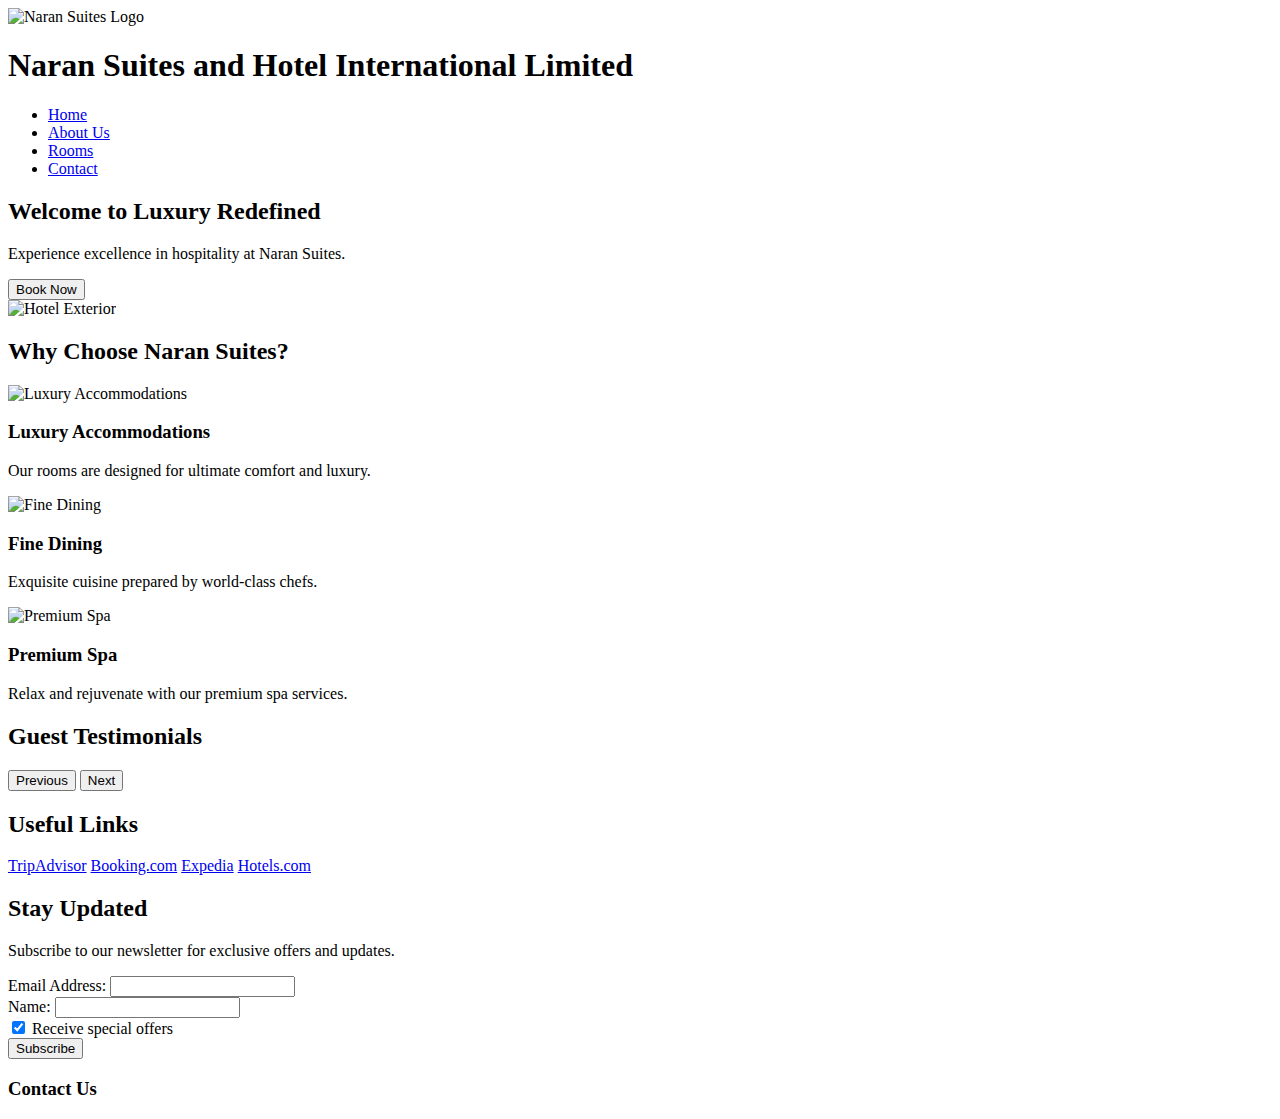
==== projects/index.html @ 80f5c16c "ffff" ====
<!DOCTYPE html>
<html lang="en">
<head>
    <meta charset="UTF-8">
    <meta name="viewport" content="width=device-width, initial-scale=1.0">
    <meta name="description" content="Experience luxury accommodation at Naran Suites and Hotel International Limited. Book your stay today.">
    <meta name="author" content="Nicholaskigozi">
    <link rel="stylesheet" href="styles/naransuite.css">
    <script src="scripts/Naransuite.js"></script>
    <script src="scripts/rooms.js"></script>
    <title>Naran Suites - Luxury Accommodation</title>
</head>
<body>
    <header>
        <div class="logo-container">
            <img src="images/logo.png" alt="Naran Suites Logo">
        </div>
        <h1>Naran Suites and Hotel International Limited</h1>
        <nav>
            <ul>
                <li><a href="index.html" class="active">Home</a></li>
                <li><a href="about.html">About Us</a></li>
                <li><a href="rooms.html">Rooms</a></li>
                <li><a href="contact.html">Contact</a></li>
            </ul>
        </nav>
    </header>
    
    <main>
        <section id="hero">
            <div class="hero-content">
                <h2>Welcome to Luxury Redefined</h2>
                <p>Experience excellence in hospitality at Naran Suites.</p>
                <button id="bookNowBtn" class="cta-button">Book Now</button>
            </div>
            <img src="Images/Hotel_exterior.jpg" alt="Hotel Exterior" class="hero-image">
        </section>

        <section id="features">
            <h2>Why Choose Naran Suites?</h2>
            <div class="features-container">
                <article class="feature-card">
                    <img src="Images/Luxury_accomodations.jpg" alt="Luxury Accommodations" loading="lazy">
                    <h3>Luxury Accommodations</h3>
                    <p>Our rooms are designed for ultimate comfort and luxury.</p>
                </article>
                <article class="feature-card">
                    <img src="Images/Fire_dinning.jpg" alt="Fine Dining" loading="lazy">
                    <h3>Fine Dining</h3>
                    <p>Exquisite cuisine prepared by world-class chefs.</p>
                </article>
                <article class="feature-card">
                    <img src="Images/Premium_spa.jpg" alt="Premium Spa" loading="lazy">
                    <h3>Premium Spa</h3>
                    <p>Relax and rejuvenate with our premium spa services.</p>
                </article>
            </div>
        </section>

        <section id="testimonials">
            <h2>Guest Testimonials</h2>
            <div class="testimonial-container" id="testimonialContainer">
                <!-- Testimonials will be loaded with JavaScript -->
            </div>
            <div class="testimonial-controls">
                <button id="prevTestimonial">Previous</button>
                <button id="nextTestimonial">Next</button>
            </div>
        </section>

        <section id="links">
            <h2>Useful Links</h2>
            <div class="links-container">
                <a href="https://www.tripadvisor.com" class="external-link" target="_blank">TripAdvisor</a>
                <a href="https://www.booking.com" class="external-link" target="_blank">Booking.com</a>
                <a href="https://www.expedia.com" class="external-link" target="_blank">Expedia</a>
                <a href="https://www.hotels.com" class="external-link" target="_blank">Hotels.com</a>
            </div>
        </section>

        <section id="newsletter">
            <h2>Stay Updated</h2>
            <p>Subscribe to our newsletter for exclusive offers and updates.</p>
            <form id="newsletterForm" class="newsletter-form">
                <div class="form-group">
                    <label for="email">Email Address:</label>
                    <input type="email" id="email" name="email" required>
                </div>
                <div class="form-group">
                    <label for="name">Name:</label>
                    <input type="text" id="name" name="name" required>
                </div>
                <div class="form-checkbox">
                    <input type="checkbox" id="offers" name="offers" checked>
                    <label for="offers">Receive special offers</label>
                </div>
                <button type="submit" class="submit-btn">Subscribe</button>
            </form>
            <div id="subscriptionMessage"></div>
        </section>
    </main>

    <footer>
        <div class="footer-content">
            <div class="footer-section">
                <h3>Contact Us</h3>
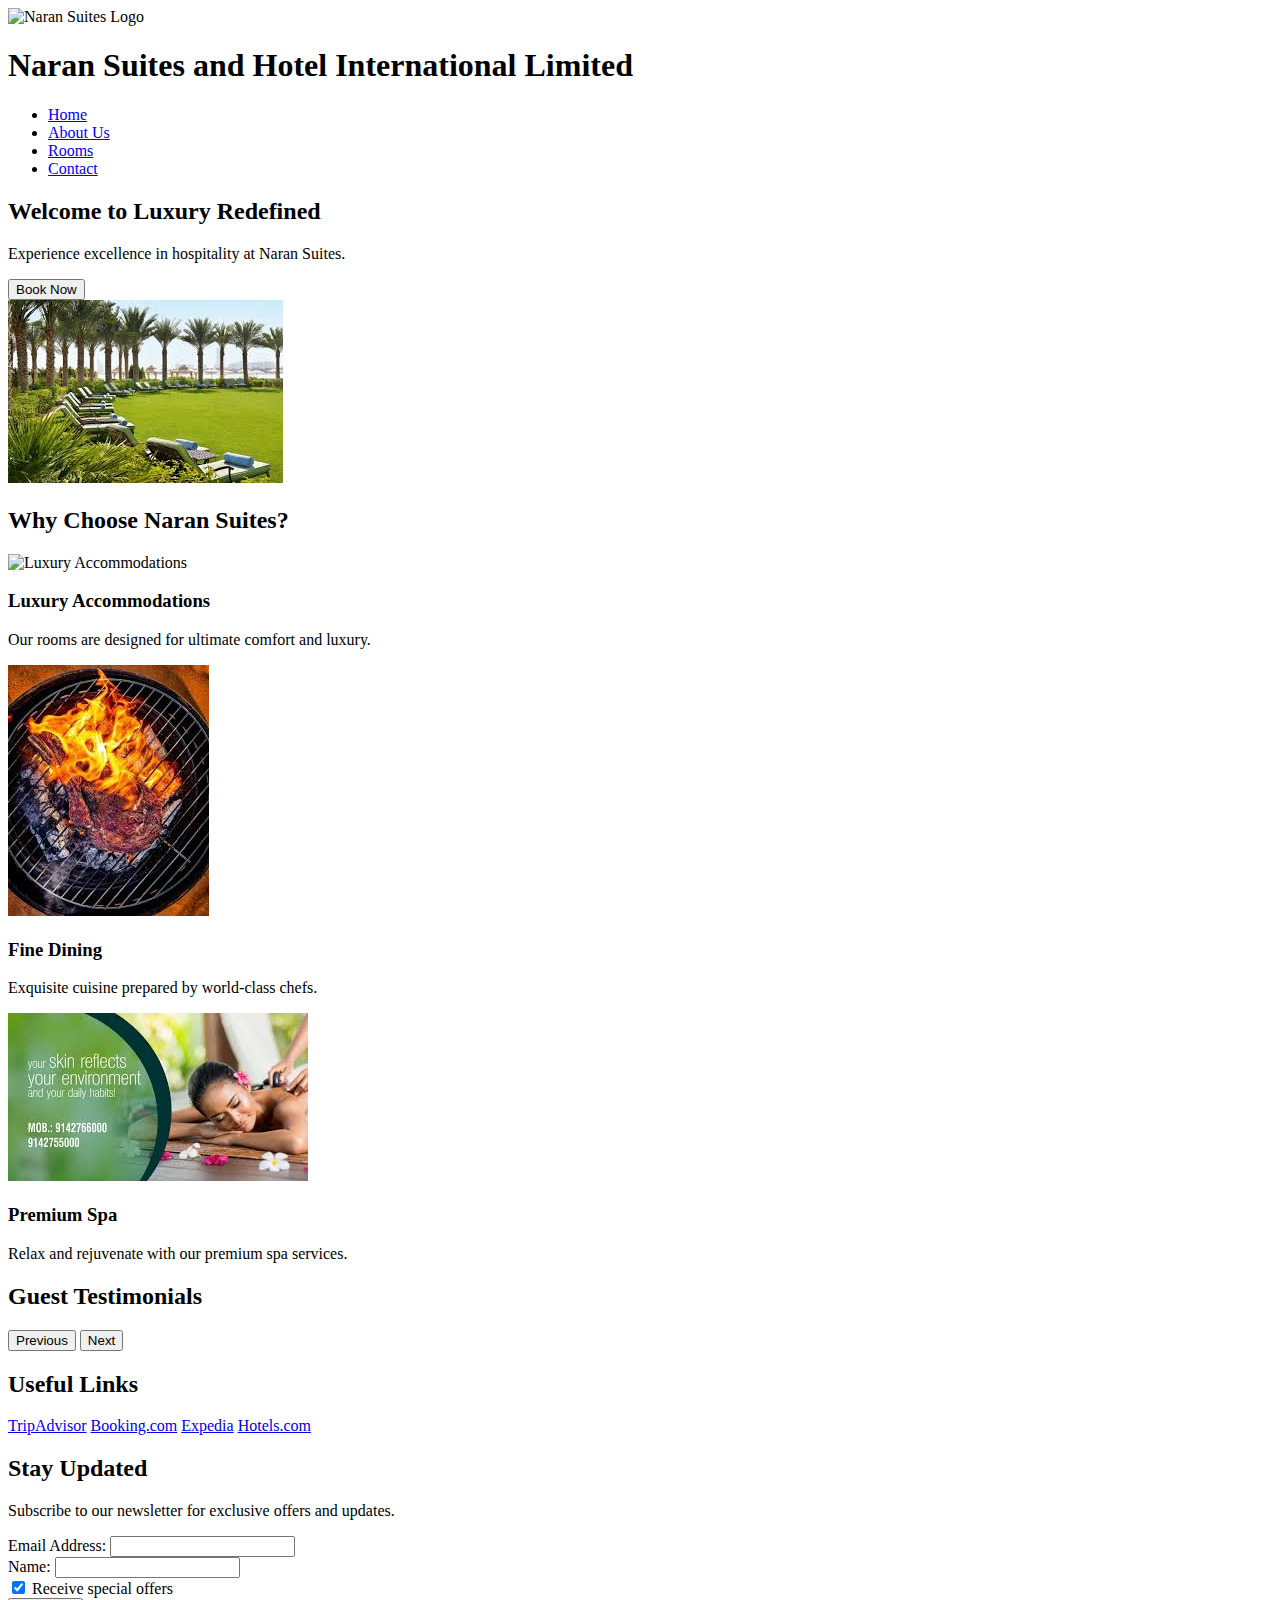
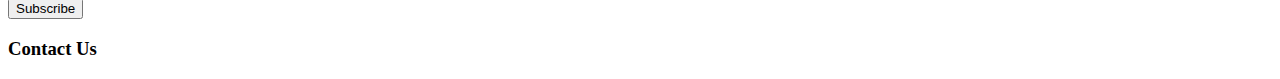
==== commit d5f03b5e: "images" ====
--- a/projects/index.html
+++ b/projects/index.html
@@ -33,24 +33,24 @@
                 <p>Experience excellence in hospitality at Naran Suites.</p>
                 <button id="bookNowBtn" class="cta-button">Book Now</button>
             </div>
-            <img src="Images/Hotel_exterior.jpg" alt="Hotel Exterior" class="hero-image">
+            <img src="images/Hotel_exterior.jpg" alt="Hotel Exterior" class="hero-image">
         </section>
 
         <section id="features">
             <h2>Why Choose Naran Suites?</h2>
             <div class="features-container">
                 <article class="feature-card">
-                    <img src="Images/Luxury_accomodations.jpg" alt="Luxury Accommodations" loading="lazy">
+                    <img src="images/" alt="Luxury Accommodations" loading="lazy">
                     <h3>Luxury Accommodations</h3>
                     <p>Our rooms are designed for ultimate comfort and luxury.</p>
                 </article>
                 <article class="feature-card">
-                    <img src="Images/Fire_dinning.jpg" alt="Fine Dining" loading="lazy">
+                    <img src="images/Fire_dinning.jpg" alt="Fine Dining" loading="lazy">
                     <h3>Fine Dining</h3>
                     <p>Exquisite cuisine prepared by world-class chefs.</p>
                 </article>
                 <article class="feature-card">
-                    <img src="Images/Premium_spa.jpg" alt="Premium Spa" loading="lazy">
+                    <img src="images/Premium_spa.jpg" alt="Premium Spa" loading="lazy">
                     <h3>Premium Spa</h3>
                     <p>Relax and rejuvenate with our premium spa services.</p>
                 </article>
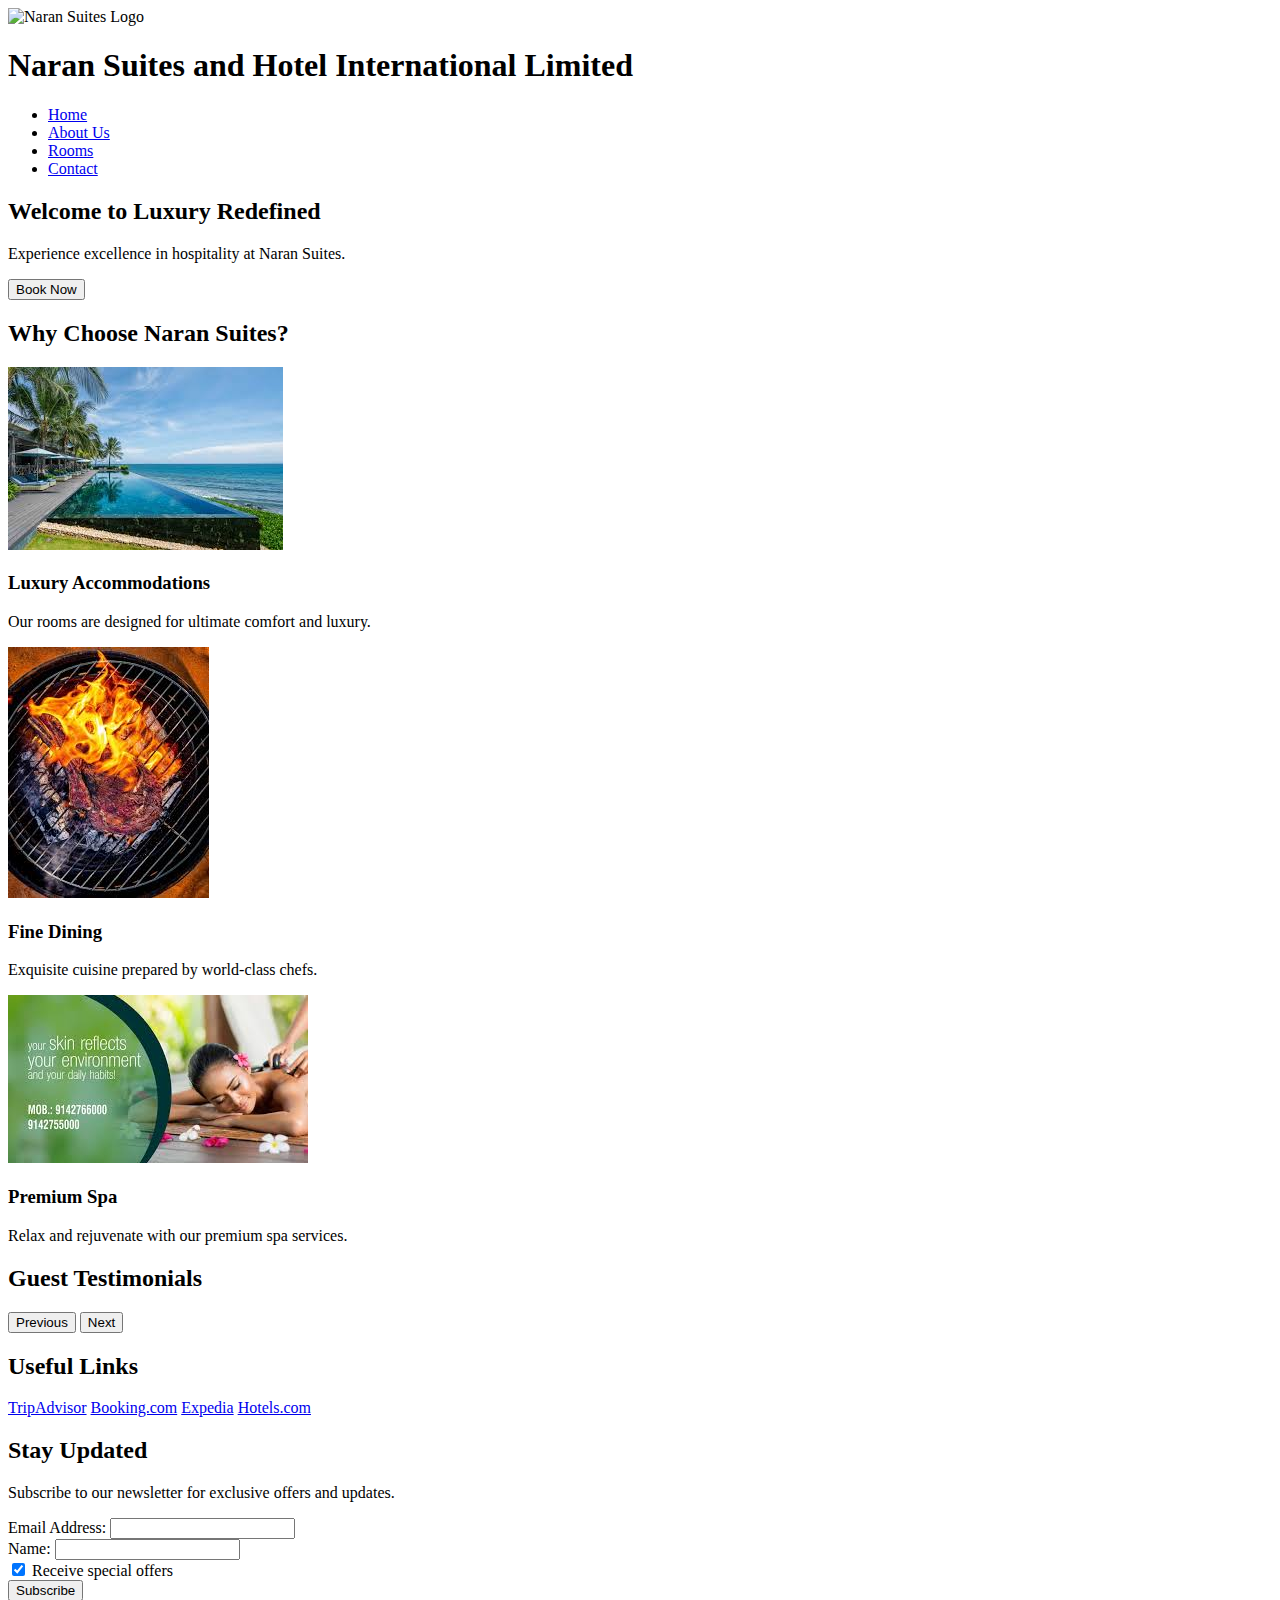
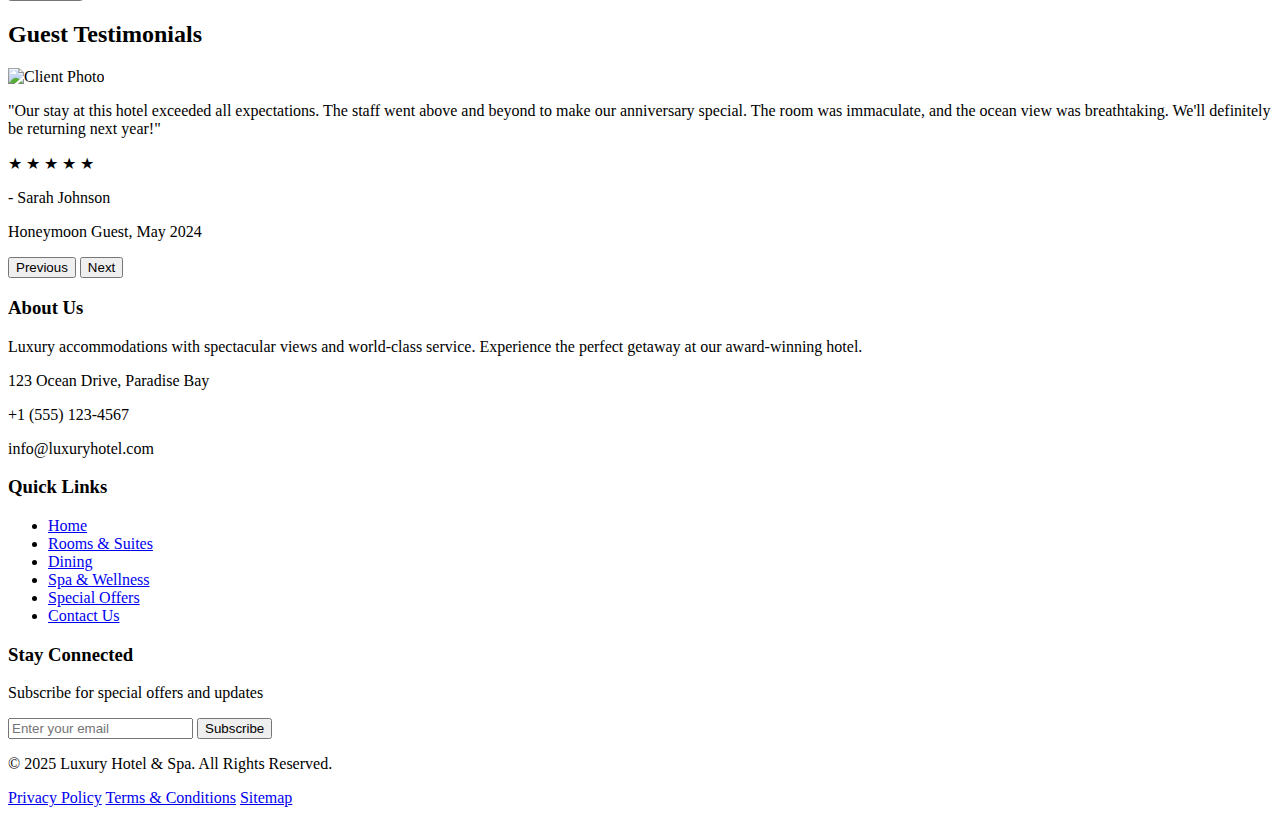
==== commit e98a80e9: "social links" ====
--- a/projects/index.html
+++ b/projects/index.html
@@ -33,14 +33,14 @@
                 <p>Experience excellence in hospitality at Naran Suites.</p>
                 <button id="bookNowBtn" class="cta-button">Book Now</button>
             </div>
-            <img src="images/Hotel_exterior.jpg" alt="Hotel Exterior" class="hero-image">
+           
         </section>
 
         <section id="features">
             <h2>Why Choose Naran Suites?</h2>
             <div class="features-container">
                 <article class="feature-card">
-                    <img src="images/" alt="Luxury Accommodations" loading="lazy">
+                    <img src="images/Luxury_accomodations.jpg" alt="Luxury Accommodations" loading="lazy">
                     <h3>Luxury Accommodations</h3>
                     <p>Our rooms are designed for ultimate comfort and luxury.</p>
                 </article>
@@ -100,7 +100,85 @@
         </section>
     </main>
 
-    <footer>
-        <div class="footer-content">
-            <div class="footer-section">
-                <h3>Contact Us</h3>+   <!-- Testimonials Section -->
+<section id="testimonials">
+    <h2>Guest Testimonials</h2>
+    <div class="testimonial-container" id="testimonialContainer">
+        <!-- Testimonial content will be loaded/replaced with JavaScript -->
+        <div class="testimonial">
+            <div class="testimonial-content">
+                <div class="testimonial-image">
+                    <img src="client-photo-placeholder.jpg" alt="Client Photo" class="client-photo">
+                </div>
+                <div class="testimonial-text">
+                    <p>"Our stay at this hotel exceeded all expectations. The staff went above and beyond to make our anniversary special. The room was immaculate, and the ocean view was breathtaking. We'll definitely be returning next year!"</p>
+                    <div class="testimonial-rating">
+                        <span class="star">★</span>
+                        <span class="star">★</span>
+                        <span class="star">★</span>
+                        <span class="star">★</span>
+                        <span class="star">★</span>
+                    </div>
+                    <p class="client-name">- Sarah Johnson</p>
+                    <p class="client-title">Honeymoon Guest, May 2024</p>
+                </div>
+            </div>
+        </div>
+    </div>
+    <div class="testimonial-controls">
+        <button id="prevTestimonial">Previous</button>
+        <button id="nextTestimonial">Next</button>
+    </div>
+</section>
+
+<!-- Footer -->
+<footer>
+    <div class="footer-content">
+        <div class="footer-section about">
+            <h3>About Us</h3>
+            <p>Luxury accommodations with spectacular views and world-class service. Experience the perfect getaway at our award-winning hotel.</p>
+            <div class="contact">
+                <p><i class="fa fa-map-marker"></i> 123 Ocean Drive, Paradise Bay</p>
+                <p><i class="fa fa-phone"></i> +1 (555) 123-4567</p>
+                <p><i class="fa fa-envelope"></i> info@luxuryhotel.com</p>
+            </div>
+        </div>
+
+        <div class="footer-section links">
+            <h3>Quick Links</h3>
+            <ul>
+                <li><a href="#"><i class="fa fa-angle-right"></i> Home</a></li>
+                <li><a href="#"><i class="fa fa-angle-right"></i> Rooms & Suites</a></li>
+                <li><a href="#"><i class="fa fa-angle-right"></i> Dining</a></li>
+                <li><a href="#"><i class="fa fa-angle-right"></i> Spa & Wellness</a></li>
+                <li><a href="#"><i class="fa fa-angle-right"></i> Special Offers</a></li>
+                <li><a href="#"><i class="fa fa-angle-right"></i> Contact Us</a></li>
+            </ul>
+        </div>
+
+        <div class="footer-section subscribe">
+            <h3>Stay Connected</h3>
+            <p>Subscribe for special offers and updates</p>
+            <form action="#" method="post">
+                <input type="email" name="email" placeholder="Enter your email">
+                <button type="submit" class="btn-subscribe">Subscribe</button>
+            </form>
+            <div class="social-media">
+                <a href="#" class="social-icon"><i class="fa fa-facebook"></i></a>
+                <a href="#" class="social-icon"><i class="fa fa-twitter"></i></a>
+                <a href="#" class="social-icon"><i class="fa fa-instagram"></i></a>
+                <a href="#" class="social-icon"><i class="fa fa-pinterest"></i></a>
+                <a href="#" class="social-icon"><i class="fa fa-tripadvisor"></i></a>
+            </div>
+        </div>
+    </div>
+    
+    <div class="footer-bottom">
+        <p>&copy; 2025 Luxury Hotel & Spa. All Rights Reserved.</p>
+        <div class="footer-bottom-links">
+            <a href="#">Privacy Policy</a>
+            <a href="#">Terms & Conditions</a>
+            <a href="#">Sitemap</a>
+        </div>
+    </div>
+</footer>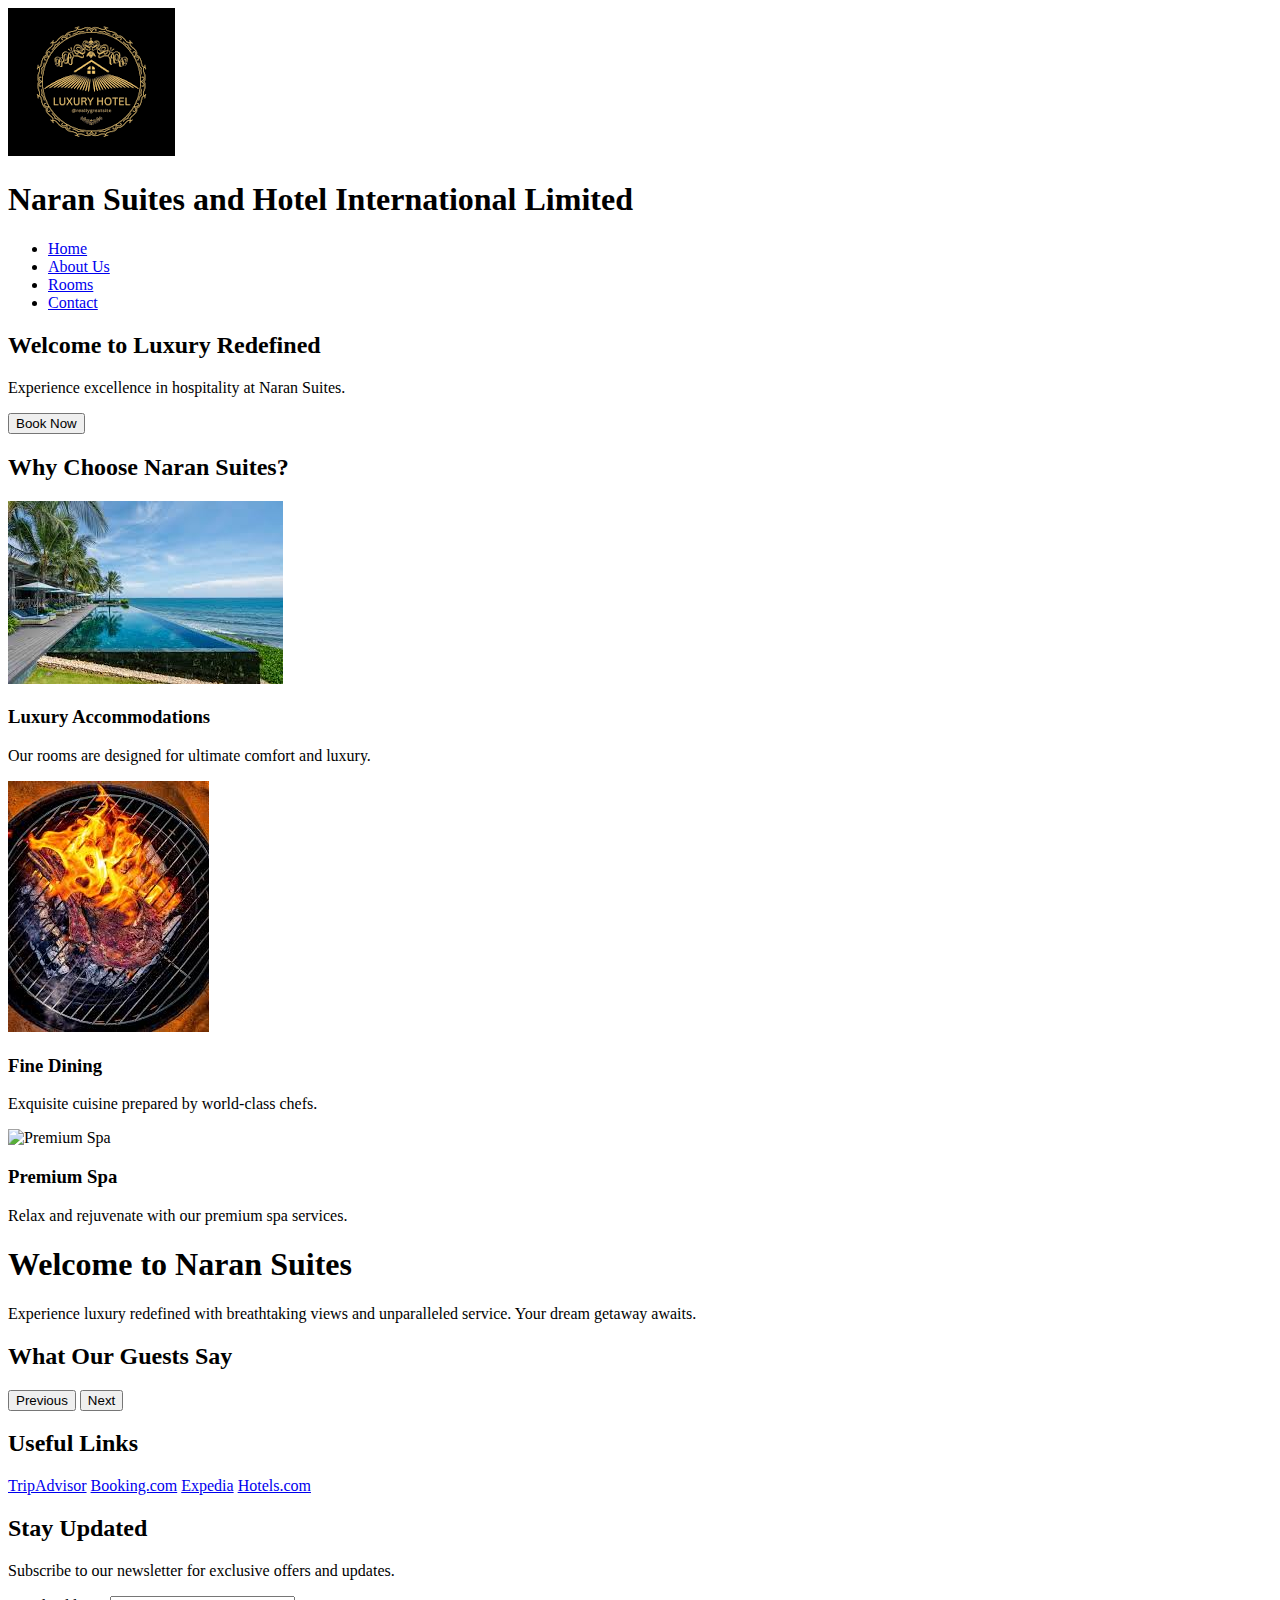
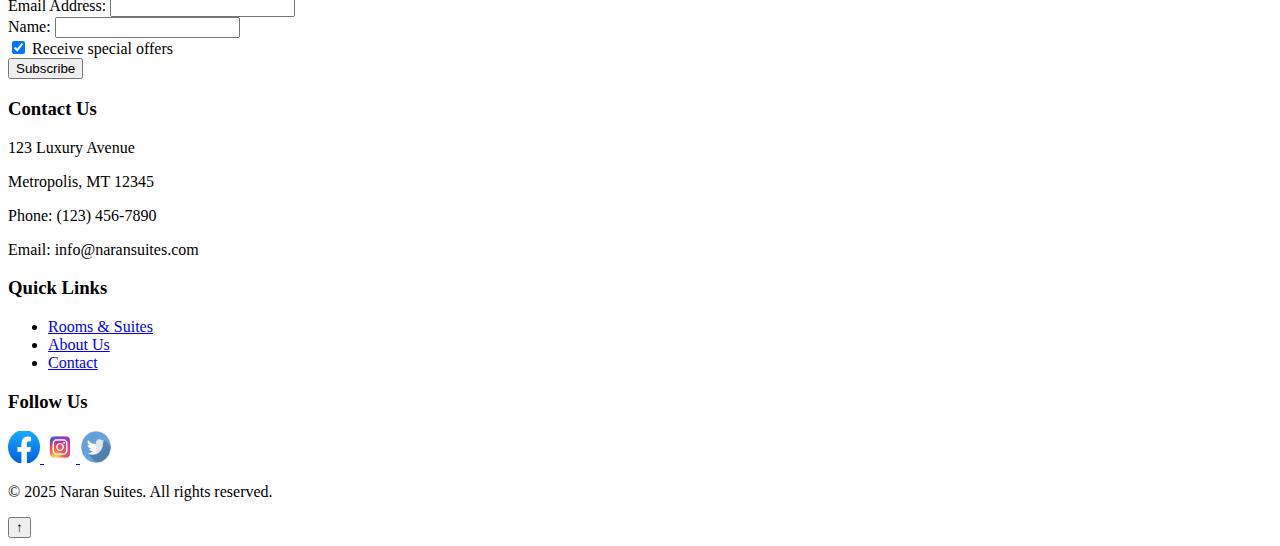
==== commit 9c00d7cb: "rrreapt" ====
--- a/projects/index.html
+++ b/projects/index.html
@@ -5,15 +5,18 @@
     <meta name="viewport" content="width=device-width, initial-scale=1.0">
     <meta name="description" content="Experience luxury accommodation at Naran Suites and Hotel International Limited. Book your stay today.">
     <meta name="author" content="Nicholaskigozi">
+    <link rel="preconnect" href="https://fonts.googleapis.com">
+    <link rel="preconnect" href="https://fonts.gstatic.com" crossorigin>
+    <link href="https://fonts.googleapis.com/css2?family=Playfair+Display:wght@400;700&family=Raleway:wght@300;400;600&display=swap" rel="stylesheet">
     <link rel="stylesheet" href="styles/naransuite.css">
-    <script src="scripts/Naransuite.js"></script>
-    <script src="scripts/rooms.js"></script>
+    <script src="scripts/naransuite.js" defer></script>
+    <script src="scripts/animations.js" defer></script>
     <title>Naran Suites - Luxury Accommodation</title>
 </head>
 <body>
     <header>
         <div class="logo-container">
-            <img src="images/logo.png" alt="Naran Suites Logo">
+            <img src="images/naran_suites logo.png" alt="Naran Suites Logo">
         </div>
         <h1>Naran Suites and Hotel International Limited</h1>
         <nav>
@@ -33,7 +36,6 @@
                 <p>Experience excellence in hospitality at Naran Suites.</p>
                 <button id="bookNowBtn" class="cta-button">Book Now</button>
             </div>
-           
         </section>
 
         <section id="features">
@@ -50,31 +52,37 @@
                     <p>Exquisite cuisine prepared by world-class chefs.</p>
                 </article>
                 <article class="feature-card">
-                    <img src="images/Premium_spa.jpg" alt="Premium Spa" loading="lazy">
+                    <img src="images/premium_spa.jpg" alt="Premium Spa" loading="lazy">
                     <h3>Premium Spa</h3>
                     <p>Relax and rejuvenate with our premium spa services.</p>
                 </article>
             </div>
         </section>
 
-        <section id="testimonials">
-            <h2>Guest Testimonials</h2>
+        <section id="testimonials" class="testimonials-section">
+            <div class="welcome-message">
+                <h1>Welcome to Naran Suites</h1>
+                <p>Experience luxury redefined with breathtaking views and unparalleled service. Your dream getaway awaits.</p>
+                <div id="lastVisit" class="last-visit"></div>
+            </div>
+            
+            <h2>What Our Guests Say</h2>
             <div class="testimonial-container" id="testimonialContainer">
                 <!-- Testimonials will be loaded with JavaScript -->
             </div>
             <div class="testimonial-controls">
-                <button id="prevTestimonial">Previous</button>
-                <button id="nextTestimonial">Next</button>
+                <button id="prevTestimonial" class="control-btn">Previous</button>
+                <button id="nextTestimonial" class="control-btn">Next</button>
             </div>
         </section>
 
         <section id="links">
             <h2>Useful Links</h2>
             <div class="links-container">
-                <a href="https://www.tripadvisor.com" class="external-link" target="_blank">TripAdvisor</a>
-                <a href="https://www.booking.com" class="external-link" target="_blank">Booking.com</a>
-                <a href="https://www.expedia.com" class="external-link" target="_blank">Expedia</a>
-                <a href="https://www.hotels.com" class="external-link" target="_blank">Hotels.com</a>
+                <a href="https://www.tripadvisor.com" class="external-link" target="_blank" rel="noopener noreferrer">TripAdvisor</a>
+                <a href="https://www.booking.com" class="external-link" target="_blank" rel="noopener noreferrer">Booking.com</a>
+                <a href="https://www.expedia.com" class="external-link" target="_blank" rel="noopener noreferrer">Expedia</a>
+                <a href="https://www.hotels.com" class="external-link" target="_blank" rel="noopener noreferrer">Hotels.com</a>
             </div>
         </section>
 
@@ -100,85 +108,44 @@
         </section>
     </main>
 
-   <!-- Testimonials Section -->
-<section id="testimonials">
-    <h2>Guest Testimonials</h2>
-    <div class="testimonial-container" id="testimonialContainer">
-        <!-- Testimonial content will be loaded/replaced with JavaScript -->
-        <div class="testimonial">
-            <div class="testimonial-content">
-                <div class="testimonial-image">
-                    <img src="client-photo-placeholder.jpg" alt="Client Photo" class="client-photo">
-                </div>
-                <div class="testimonial-text">
-                    <p>"Our stay at this hotel exceeded all expectations. The staff went above and beyond to make our anniversary special. The room was immaculate, and the ocean view was breathtaking. We'll definitely be returning next year!"</p>
-                    <div class="testimonial-rating">
-                        <span class="star">★</span>
-                        <span class="star">★</span>
-                        <span class="star">★</span>
-                        <span class="star">★</span>
-                        <span class="star">★</span>
-                    </div>
-                    <p class="client-name">- Sarah Johnson</p>
-                    <p class="client-title">Honeymoon Guest, May 2024</p>
+    <footer>
+        <div class="footer-content">
+            <div class="footer-section">
+                <h3>Contact Us</h3>
+                <p>123 Luxury Avenue</p>
+                <p>Metropolis, MT 12345</p>
+                <p>Phone: (123) 456-7890</p>
+                <p>Email: info@naransuites.com</p>
+            </div>
+            <div class="footer-section">
+                <h3>Quick Links</h3>
+                <ul>
+                    <li><a href="rooms.html">Rooms & Suites</a></li>
+                    <li><a href="about.html">About Us</a></li>
+                    <li><a href="contact.html">Contact</a></li>
+                </ul>
+            </div>
+            <div class="footer-section">
+                <h3>Follow Us</h3>
+                <div class="social-links">
+                    <a href="https://www.facebook.com" class="social-icon" target="_blank" rel="noopener noreferrer">
+                        <img src="images/facebook.jpg" alt="Facebook" width="32" height="32">
+                    </a>
+                    <a href="https://www.instagram.com" class="social-icon" target="_blank" rel="noopener noreferrer">
+                        <img src="images/instagram.jpg" alt="Instagram" width="32" height="32">
+                    </a>
+                    <a href="https://www.twitter.com" class="social-icon" target="_blank" rel="noopener noreferrer">
+                        <img src="images/twitter.png" alt="Twitter" width="32" height="32">
+                    </a>
                 </div>
             </div>
         </div>
-    </div>
-    <div class="testimonial-controls">
-        <button id="prevTestimonial">Previous</button>
-        <button id="nextTestimonial">Next</button>
-    </div>
-</section>
-
-<!-- Footer -->
-<footer>
-    <div class="footer-content">
-        <div class="footer-section about">
-            <h3>About Us</h3>
-            <p>Luxury accommodations with spectacular views and world-class service. Experience the perfect getaway at our award-winning hotel.</p>
-            <div class="contact">
-                <p><i class="fa fa-map-marker"></i> 123 Ocean Drive, Paradise Bay</p>
-                <p><i class="fa fa-phone"></i> +1 (555) 123-4567</p>
-                <p><i class="fa fa-envelope"></i> info@luxuryhotel.com</p>
-            </div>
+        <div class="footer-bottom">
+            <p>&copy; 2025 Naran Suites. All rights reserved.</p>
+            <p id="lastVisitFooter"></p>
         </div>
-
-        <div class="footer-section links">
-            <h3>Quick Links</h3>
-            <ul>
-                <li><a href="#"><i class="fa fa-angle-right"></i> Home</a></li>
-                <li><a href="#"><i class="fa fa-angle-right"></i> Rooms & Suites</a></li>
-                <li><a href="#"><i class="fa fa-angle-right"></i> Dining</a></li>
-                <li><a href="#"><i class="fa fa-angle-right"></i> Spa & Wellness</a></li>
-                <li><a href="#"><i class="fa fa-angle-right"></i> Special Offers</a></li>
-                <li><a href="#"><i class="fa fa-angle-right"></i> Contact Us</a></li>
-            </ul>
-        </div>
-
-        <div class="footer-section subscribe">
-            <h3>Stay Connected</h3>
-            <p>Subscribe for special offers and updates</p>
-            <form action="#" method="post">
-                <input type="email" name="email" placeholder="Enter your email">
-                <button type="submit" class="btn-subscribe">Subscribe</button>
-            </form>
-            <div class="social-media">
-                <a href="#" class="social-icon"><i class="fa fa-facebook"></i></a>
-                <a href="#" class="social-icon"><i class="fa fa-twitter"></i></a>
-                <a href="#" class="social-icon"><i class="fa fa-instagram"></i></a>
-                <a href="#" class="social-icon"><i class="fa fa-pinterest"></i></a>
-                <a href="#" class="social-icon"><i class="fa fa-tripadvisor"></i></a>
-            </div>
-        </div>
-    </div>
+    </footer>
     
-    <div class="footer-bottom">
-        <p>&copy; 2025 Luxury Hotel & Spa. All Rights Reserved.</p>
-        <div class="footer-bottom-links">
-            <a href="#">Privacy Policy</a>
-            <a href="#">Terms & Conditions</a>
-            <a href="#">Sitemap</a>
-        </div>
-    </div>
-</footer>+    <button id="backToTopBtn" class="back-to-top" aria-label="Back to top">↑</button>
+</body>
+</html>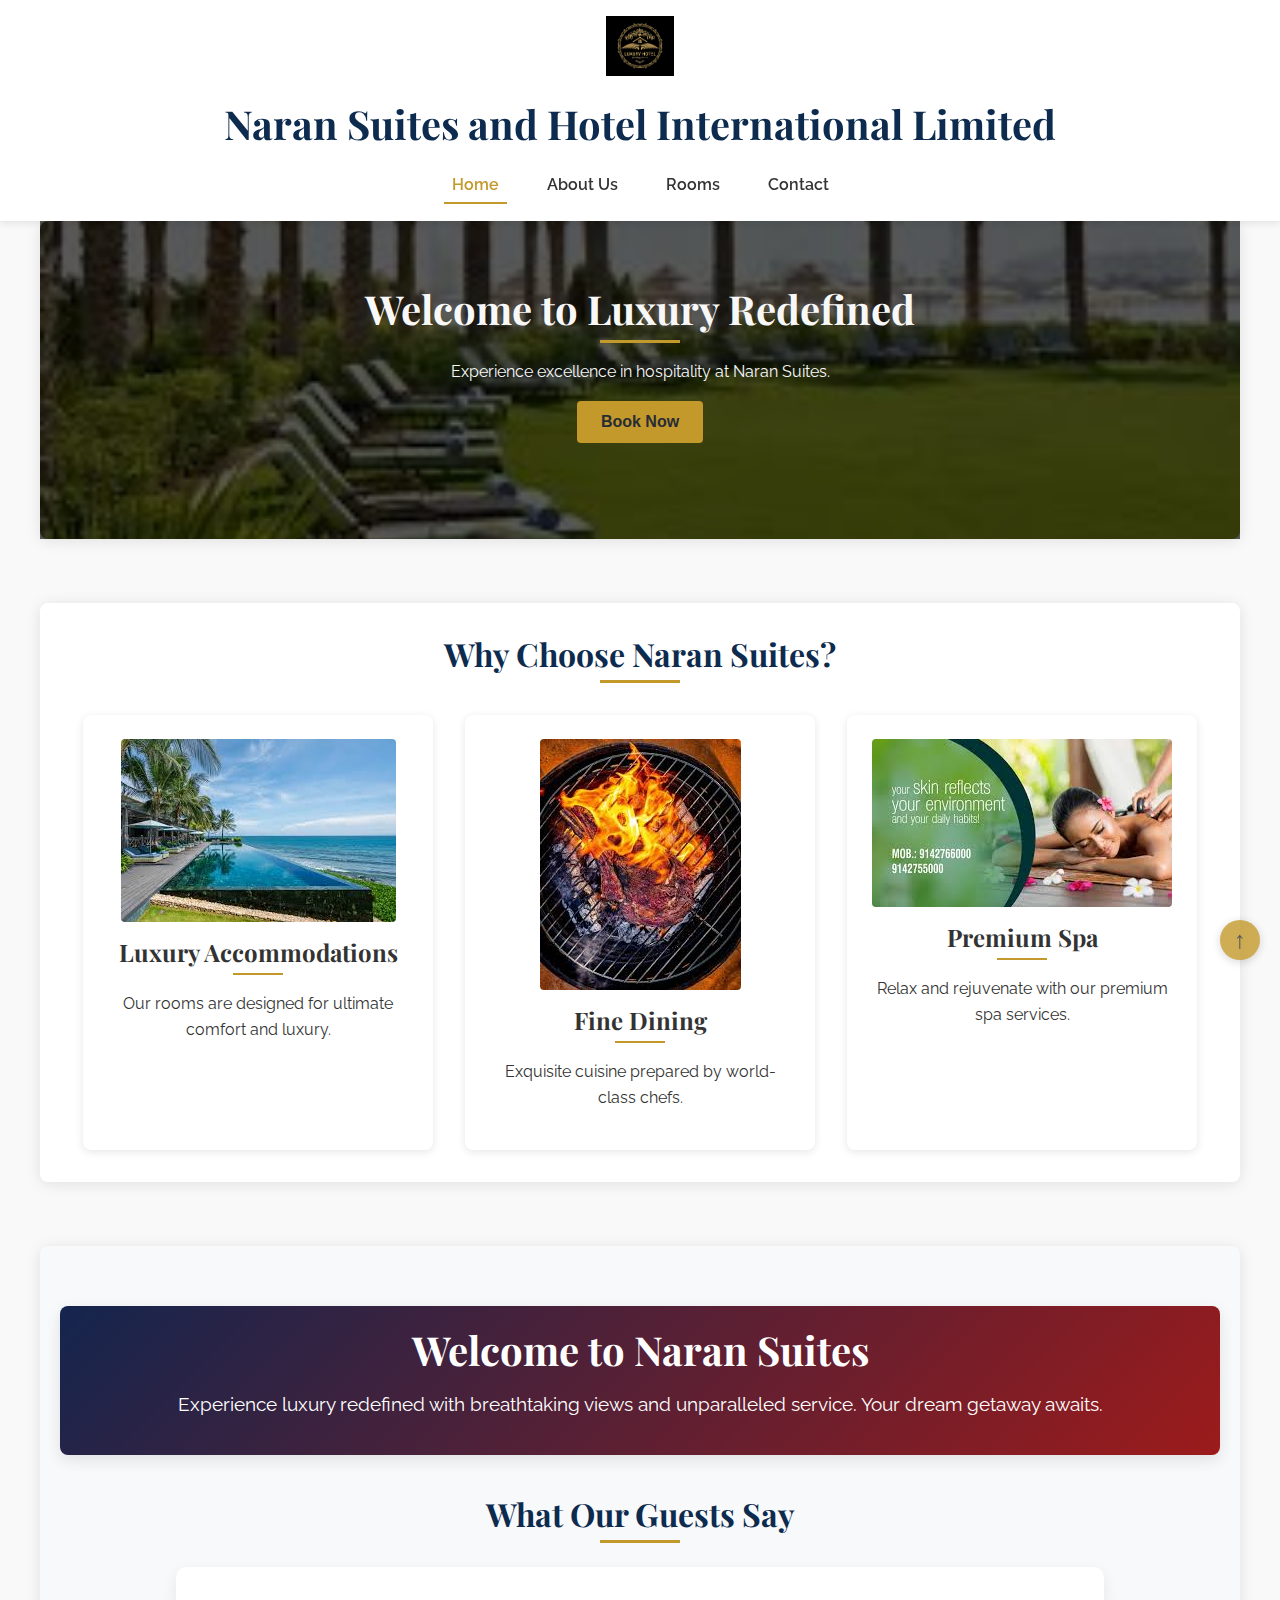
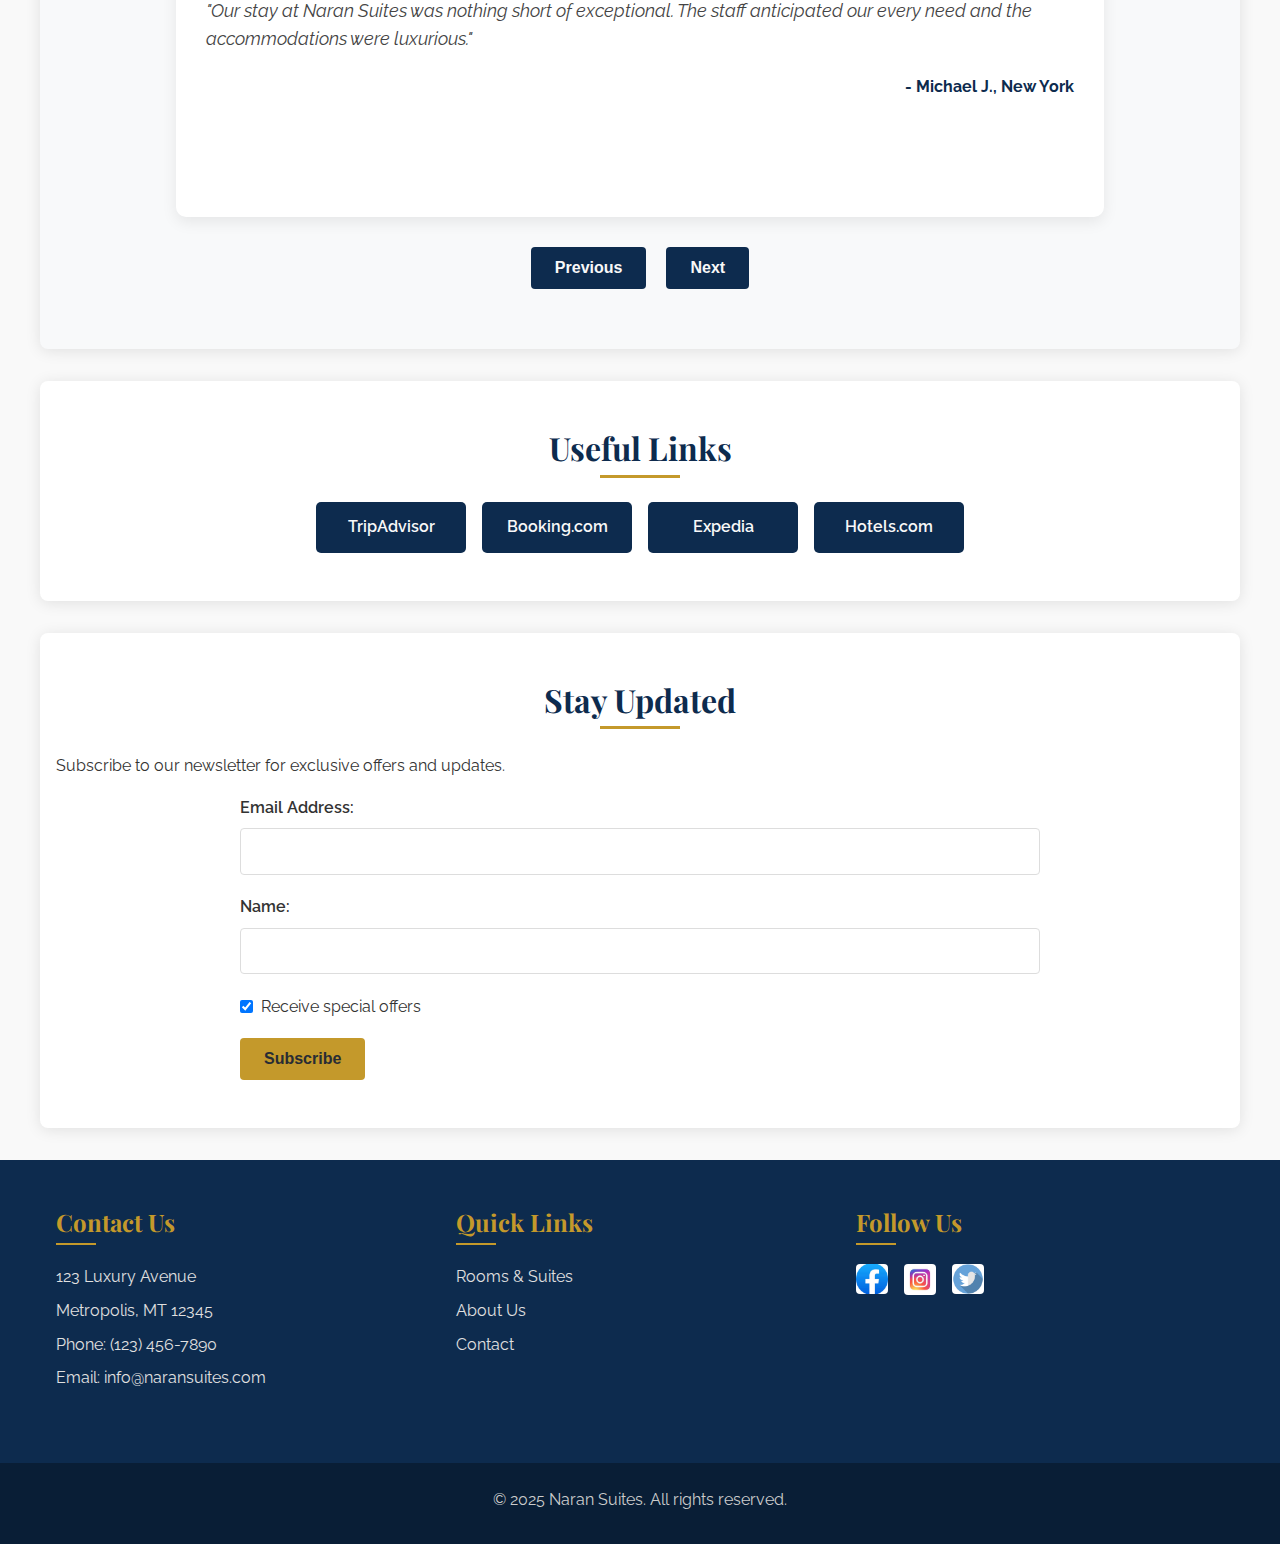
==== commit 9e98da78: "wwww" ====
--- a/projects/index.html
+++ b/projects/index.html
@@ -52,7 +52,7 @@
                     <p>Exquisite cuisine prepared by world-class chefs.</p>
                 </article>
                 <article class="feature-card">
-                    <img src="images/premium_spa.jpg" alt="Premium Spa" loading="lazy">
+                    <img src="images/Premium_spa.jpg" alt="Premium Spa" loading="lazy">
                     <h3>Premium Spa</h3>
                     <p>Relax and rejuvenate with our premium spa services.</p>
                 </article>
--- a/projects/styles/naransuite.css
+++ b/projects/styles/naransuite.css
@@ -0,0 +1,1063 @@
+/* 
+ * Naran Suites and Hotel International Limited
+ * Main CSS file
+ * Improved for better accessibility and consistency
+ */
+
+/* Base Styles */
+:root {
+    --primary-color: #0d2b4e; /* Darkened for better contrast */
+    --secondary-color: #c4992b; /* Adjusted for better contrast */
+    --text-color: #333;
+    --light-text: #f8f8f8; /* For dark backgrounds */
+    --light-bg: #f9f9f9;
+    --dark-bg: #282c34;
+    --shadow: 0 2px 8px rgba(0, 0, 0, 0.1);
+    --transition: all 0.3s ease;
+    --error-color: #e74c3c;
+    --success-color: #2ecc71;
+}
+
+* {
+    margin: 0;
+    padding: 0;
+    box-sizing: border-box;
+}
+
+body {
+    font-family: 'Raleway', sans-serif;
+    line-height: 1.6;
+    color: var(--text-color);
+    background-color: var(--light-bg);
+}
+
+.container {
+    width: 90%;
+    max-width: 1200px;
+    margin: 0 auto;
+    padding: 0 15px;
+}
+
+img {
+    max-width: 100%;
+    height: auto;
+}
+
+/* Typography */
+h1, h2, h3, h4, h5, h6 {
+    margin-bottom: 1rem;
+    font-weight: 700;
+    line-height: 1.2;
+    font-family: 'Playfair Display', serif;
+}
+
+h1 {
+    font-size: 2.5rem;
+    color: var(--primary-color);
+}
+
+h2 {
+    font-size: 2rem;
+    color: var(--primary-color);
+    text-align: center;
+    position: relative;
+    padding-bottom: 10px;
+    margin-bottom: 1.5rem;
+}
+
+h2:after {
+    content: '';
+    position: absolute;
+    bottom: 0;
+    left: 50%;
+    transform: translateX(-50%);
+    width: 80px;
+    height: 3px;
+    background: var(--secondary-color);
+}
+
+h3 {
+    font-size: 1.5rem;
+    margin-bottom: 1rem;
+    position: relative;
+    padding-bottom: 8px;
+}
+
+h3:after {
+    content: '';
+    position: absolute;
+    bottom: 0;
+    left: 0;
+    width: 50px;
+    height: 2px;
+    background: var(--secondary-color);
+}
+
+p {
+    margin-bottom: 1rem;
+}
+
+/* Accessibility */
+.visually-hidden {
+    position: absolute;
+    width: 1px;
+    height: 1px;
+    margin: -1px;
+    padding: 0;
+    overflow: hidden;
+    clip: rect(0, 0, 0, 0);
+    border: 0;
+}
+
+/* Message Styles */
+.success-message {
+    color: var(--success-color);
+    background-color: rgba(46, 204, 113, 0.1);
+    border: 1px solid var(--success-color);
+    padding: 10px;
+    border-radius: 4px;
+    margin: 10px 0;
+}
+
+.error-message {
+    color: var(--error-color);
+    background-color: rgba(231, 76, 60, 0.1);
+    border: 1px solid var(--error-color);
+    padding: 10px;
+    border-radius: 4px;
+    margin: 10px 0;
+}
+
+/* Header */
+header {
+    background-color: white;
+    box-shadow: var(--shadow);
+    padding: 1rem 0;
+    position: sticky;
+    top: 0;
+    z-index: 100;
+}
+
+.logo-container {
+    text-align: center;
+    margin-bottom: 1rem;
+}
+
+.logo-container img {
+    max-height: 60px;
+}
+
+header h1 {
+    text-align: center;
+    margin-bottom: 1rem;
+}
+
+/* Navigation */
+nav ul {
+    display: flex;
+    justify-content: center;
+    list-style: none;
+    padding: 0;
+    flex-wrap: wrap;
+}
+
+nav li {
+    margin: 0.5rem 1rem;
+}
+
+nav a {
+    text-decoration: none;
+    color: var(--text-color);
+    font-weight: 600;
+    padding: 0.5rem;
+    transition: var(--transition);
+}
+
+nav a:hover, nav a.active {
+    color: var(--secondary-color);
+    border-bottom: 2px solid var(--secondary-color);
+}
+
+/* Hero Sections */
+#hero, #about-hero, #rooms-hero, #contact-hero {
+    display: flex;
+    flex-direction: column;
+    align-items: center;
+    text-align: center;
+    padding: 4rem 1rem;
+    background-color: var(--primary-color);
+    color: var(--light-text);
+}
+
+.hero-content {
+    max-width: 800px;
+    margin-bottom: 2rem;
+    z-index: 2;
+}
+
+#hero {
+    background-image: url(/projects/images/Hotel_exterior.jpg);
+    background-size: cover;
+    background-position: center;
+    position: relative;
+}
+
+#hero::before {
+    content: '';
+    position: absolute;
+    top: 0;
+    left: 0;
+    width: 100%;
+    height: 100%;
+    background-color: rgba(0, 0, 0, 0.65); /* Increased opacity for better text contrast */
+    z-index: 1;
+}
+
+.hero-content h2 {
+    color: var(--light-text);
+    font-size: 2.5rem;
+    margin-bottom: 1rem;
+}
+
+.hero-content h2:after {
+    background: var(--secondary-color);
+}
+
+.hero-content p {
+    color: var(--light-text);
+}
+
+.hero-image {
+    border-radius: 8px;
+    box-shadow: var(--shadow);
+    max-width: 90%;
+    position: relative;
+    z-index: 1;
+}
+
+/* Buttons */
+.cta-button, .filter-btn, .control-btn, .submit-btn {
+    display: inline-block;
+    background-color: var(--secondary-color);
+    color: var(--dark-bg); /* Dark text for better contrast on gold */
+    padding: 0.75rem 1.5rem;
+    border: none;
+    border-radius: 4px;
+    text-decoration: none;
+    font-weight: 700;
+    transition: var(--transition);
+    cursor: pointer;
+    font-size: 1rem;
+}
+
+.cta-button:hover, .filter-btn:hover, .submit-btn:hover {
+    background-color: #a3801c; /* Darker gold for hover state */
+    transform: translateY(-2px);
+    box-shadow: 0 4px 8px rgba(0, 0, 0, 0.2);
+}
+
+.control-btn {
+    background-color: var(--primary-color);
+    color: var(--light-text);
+}
+
+.control-btn:hover {
+    background-color: #0f3b6d; /* Slightly lighter for hover */
+}
+
+.control-btn:disabled {
+    background-color: #cccccc;
+    cursor: not-allowed;
+}
+
+/* Features Section */
+#features {
+    text-align: center;
+    margin: 4rem auto;
+    padding: 2rem 1rem;
+}
+
+.features-container {
+    display: flex;
+    flex-wrap: wrap;
+    justify-content: center;
+    gap: 2rem;
+    margin-top: 2rem;
+}
+
+.feature-card {
+    width: 100%;
+    max-width: 350px;
+    height: auto;
+    min-height: 350px;
+    background-color: white;
+    border-radius: 8px;
+    box-shadow: var(--shadow);
+    padding: 1.5rem;
+    transition: var(--transition);
+    display: flex;
+    flex-direction: column;
+    align-items: center;
+}
+
+.feature-card:hover {
+    transform: translateY(-5px);
+    box-shadow: 0 8px 15px rgba(0, 0, 0, 0.1);
+}
+
+.feature-card img {
+    max-width: 100%;
+    height: auto;
+    margin-bottom: 1rem;
+    border-radius: 4px;
+}
+
+.feature-card h3 {
+    text-align: center;
+}
+
+.feature-card h3:after {
+    left: 50%;
+    transform: translateX(-50%);
+}
+
+.feature-card p {
+    text-align: center;
+    flex-grow: 1;
+}
+
+/* Section Styling */
+section {
+    padding: 3rem 1rem;
+    max-width: 1200px;
+    margin: 0 auto 2rem;
+    background-color: white;
+    border-radius: 8px;
+    box-shadow: 0 2px 15px rgba(0, 0, 0, 0.1);
+}
+
+/* Testimonials Section */
+.testimonials-section {
+    padding: 60px 20px;
+    background-color: #f8f9fa;
+    position: relative;
+}
+
+.welcome-message {
+    text-align: center;
+    margin-bottom: 40px;
+    padding: 20px;
+    background: linear-gradient(135deg, #14254e, #9c1b1b, #e0a823);
+    background-size: 200% 200%;
+    animation: gradient-animation 10s ease infinite;
+    color: white;
+    border-radius: 8px;
+    box-shadow: 0 5px 15px rgba(0, 0, 0, 0.1);
+}
+
+@keyframes gradient-animation {
+    0% {background-position: 0% 50%;}
+    50% {background-position: 100% 50%;}
+    100% {background-position: 0% 50%;}
+}
+
+.welcome-message h1 {
+    font-size: 2.5rem;
+    margin-bottom: 15px;
+    color: white;
+}
+
+.welcome-message p {
+    font-size: 1.2rem;
+    margin-bottom: 15px;
+    color: white;
+}
+
+.last-visit {
+    font-style: italic;
+    font-size: 0.9rem;
+    opacity: 0.9;
+    color: white;
+}
+
+.testimonial-container {
+    position: relative;
+    width: 80%;
+    height: auto;
+    min-height: 250px;
+    margin: 0 auto;
+    background-color: white;
+    border-radius: 10px;
+    box-shadow: 0 5px 15px rgba(0, 0, 0, 0.08);
+    padding: 30px;
+}
+
+.testimonial {
+    width: 100%;
+    display: flex;
+    flex-direction: column;
+    justify-content: center;
+}
+
+.testimonial blockquote {
+    font-size: 1.1rem;
+    line-height: 1.6;
+    margin-bottom: 20px;
+    color: #444;
+    font-style: italic;
+}
+
+.testimonial cite {
+    font-weight: bold;
+    color: var(--primary-color);
+    text-align: right;
+    font-style: normal;
+}
+
+.testimonial-controls {
+    display: flex;
+    justify-content: center;
+    margin-top: 30px;
+    gap: 20px;
+}
+
+/* Links Section */
+.links-container {
+    display: flex;
+    flex-wrap: wrap;
+    gap: 1rem;
+    justify-content: center;
+    margin-top: 1.5rem;
+}
+
+.external-link {
+    display: inline-block;
+    padding: 0.8rem 1.5rem;
+    background-color: var(--primary-color);
+    color: var(--light-text);
+    text-decoration: none;
+    border-radius: 5px;
+    transition: var(--transition);
+    min-width: 150px;
+    text-align: center;
+    font-weight: 600;
+}
+
+.external-link:hover {
+    background-color: #0f3b6d; /* Slightly lighter for hover */
+    transform: translateY(-3px);
+    box-shadow: 0 4px 8px rgba(0, 0, 0, 0.15);
+}
+
+/* Forms */
+.newsletter-form, .contact-form, .booking-form {
+    max-width: 800px;
+    margin: 0 auto;
+}
+
+.form-group {
+    margin-bottom: 1.2rem;
+}
+
+.form-group label {
+    display: block;
+    margin-bottom: 0.5rem;
+    font-weight: 600;
+}
+
+.form-group input, 
+.form-group select, 
+.form-group textarea {
+    width: 100%;
+    padding: 0.8rem;
+    border: 1px solid #ddd;
+    border-radius: 4px;
+    font-size: 1rem;
+    transition: var(--transition);
+    font-family: 'Raleway', sans-serif;
+}
+
+.form-group input:focus, 
+.form-group select:focus, 
+.form-group textarea:focus {
+    border-color: var(--primary-color);
+    outline: none;
+    box-shadow: 0 0 0 2px rgba(13, 43, 78, 0.2);
+}
+
+.form-checkbox {
+    display: flex;
+    align-items: center;
+    margin-bottom: 1.2rem;
+}
+
+.form-checkbox input {
+    margin-right: 0.5rem;
+    width: auto;
+    cursor: pointer;
+}
+
+.form-checkbox label {
+    cursor: pointer;
+}
+
+.form-row {
+    display: flex;
+    gap: 1rem;
+    margin-bottom: 1.2rem;
+}
+
+.form-group.half {
+    flex: 1;
+    margin-bottom: 0;
+}
+
+/* Team Section */
+.team-container {
+    display: grid;
+    grid-template-columns: repeat(auto-fit, minmax(250px, 1fr));
+    gap: 30px;
+    justify-content: center;
+}
+
+.team-member {
+    background-color: white;
+    border-radius: 8px;
+    overflow: hidden;
+    box-shadow: 0 4px 12px rgba(0, 0, 0, 0.1);
+    transition: transform 0.3s ease, box-shadow 0.3s ease;
+    text-align: center;
+}
+
+.team-member:hover {
+    transform: translateY(-5px);
+    box-shadow: 0 8px 16px rgba(0, 0, 0, 0.15);
+}
+
+.team-member img {
+    width: 100%;
+    height: 300px;
+    object-fit: cover;
+    object-position: center top;
+    display: block;
+}
+
+.team-member h3 {
+    margin: 15px 0 5px;
+    font-size: 1.2rem;
+    color: var(--primary-color);
+    text-align: center;
+}
+
+.team-member h3:after {
+    left: 50%;
+    transform: translateX(-50%);
+}
+
+.team-member p {
+    margin: 0 0 15px;
+    font-size: 0.9rem;
+    color: #666;
+    font-style: italic;
+}
+
+/* Room Cards */
+.room-card {
+    display: flex;
+    flex-direction: column;
+    background-color: white;
+    border-radius: 8px;
+    overflow: hidden;
+    box-shadow: 0 4px 15px rgba(0, 0, 0, 0.1);
+    margin-bottom: 2rem;
+    transition: var(--transition);
+}
+
+.room-card:hover {
+    transform: translateY(-5px);
+    box-shadow: 0 8px 20px rgba(0, 0, 0, 0.15);
+}
+
+.room-image img {
+    width: 100%;
+    height: auto;
+    display: block;
+}
+
+.room-details {
+    padding: 1.5rem;
+}
+
+.room-price {
+    color: var(--primary-color);
+    font-weight: 700;
+    font-size: 1.2rem;
+    margin-bottom: 1rem;
+}
+
+.room-features {
+    list-style-type: none;
+    padding: 0;
+    margin: 1rem 0;
+}
+
+.room-features li {
+    padding: 0.5rem 0;
+    border-bottom: 1px solid #eee;
+}
+
+.room-features li:last-child {
+    border-bottom: none;
+}
+
+.room-select-btn {
+    display: inline-block;
+    background-color: var(--primary-color);
+    color: white;
+    padding: 0.8rem 1.5rem;
+    border: none;
+    border-radius: 4px;
+    margin-top: 1rem;
+    cursor: pointer;
+    transition: var(--transition);
+    font-weight: 600;
+}
+
+.room-select-btn:hover {
+    background-color: #0f3b6d;
+}
+
+/* Contact Cards */
+.contact-grid {
+    display: grid;
+    grid-template-columns: repeat(auto-fit, minmax(250px, 1fr));
+    gap: 1.5rem;
+    margin-top: 2rem;
+}
+
+.contact-card {
+    background-color: white;
+    border-radius: 8px;
+    padding: 1.5rem;
+    box-shadow: 0 4px 10px rgba(0, 0, 0, 0.05);
+    transition: var(--transition);
+}
+
+.contact-card:hover {
+    transform: translateY(-5px);
+    box-shadow: 0 6px 15px rgba(0, 0, 0, 0.1);
+}
+
+.contact-card h3 {
+    color: var(--primary-color);
+    margin-bottom: 0.8rem;
+}
+
+/* Location Section */
+.location-container {
+    display: flex;
+    flex-wrap: wrap;
+    gap: 2rem;
+    margin-top: 2rem;
+}
+
+.map-container {
+    flex: 1 1 400px;
+}
+
+.map-container img {
+    width: 100%;
+    border-radius: 8px;
+    box-shadow: var(--shadow);
+}
+
+.map-caption {
+    text-align: center;
+    margin-top: 0.5rem;
+    font-style: italic;
+    color: #666;
+}
+
+.location-details {
+    flex: 1 1 300px;
+}
+
+.direction-item {
+    margin-bottom: 1.5rem;
+}
+
+.direction-item h4 {
+    margin-bottom: 0.5rem;
+    color: var(--primary-color);
+}
+
+.transportation-item {
+    background-color: #f9f9f9;
+    padding: 1rem;
+    border-radius: 5px;
+    margin-bottom: 1rem;
+}
+
+.transportation-item h5 {
+    color: var(--primary-color);
+    margin-bottom: 0.5rem;
+}
+
+/* FAQ Section */
+.faq-item {
+    border-bottom: 1px solid #eee;
+    margin-bottom: 1rem;
+}
+
+.faq-question {
+    display: flex;
+    justify-content: space-between;
+    align-items: center;
+    padding: 1rem 0;
+    cursor: pointer;
+}
+
+.faq-question h3 {
+    margin: 0;
+    padding: 0;
+    font-size: 1.1rem;
+}
+
+.faq-question h3:after {
+    display: none;
+}
+
+.faq-toggle {
+    font-size: 1.5rem;
+    color: var(--primary-color);
+}
+
+.faq-answer {
+    padding: 0 0 1rem;
+    display: none;
+}
+
+/* Footer */
+footer {
+    background-color: var(--primary-color);
+    color: var(--light-text);
+    padding: 3rem 0 0;
+}
+
+.footer-content {
+    max-width: 1200px;
+    margin: 0 auto;
+    display: flex;
+    flex-wrap: wrap;
+    gap: 2rem;
+    justify-content: space-between;
+    padding: 0 1rem;
+}
+
+.footer-section {
+    flex: 1 1 300px;
+    margin-bottom: 2rem;
+}
+
+.footer-section h3 {
+    color: var(--secondary-color);
+    margin-bottom: 1.2rem;
+}
+
+.footer-section h3:after {
+    background: var(--secondary-color);
+    width: 40px;
+}
+
+.footer-section p {
+    margin-bottom: 0.5rem;
+    color: #e0e0e0;
+}
+
+.footer-section ul {
+    list-style: none;
+    padding: 0;
+}
+
+.footer-section ul li {
+    margin-bottom: 0.5rem;
+}
+
+.footer-section a {
+    color: #e0e0e0;
+    text-decoration: none;
+    transition: var(--transition);
+}
+
+.footer-section a:hover {
+    color: var(--secondary-color);
+}
+
+.social-links {
+    display: flex;
+    gap: 1rem;
+    margin-top: 1rem;
+}
+
+.social-icon {
+    display: inline-block;
+    transition: var(--transition);
+}
+
+.social-icon:hover {
+    transform: translateY(-3px);
+}
+
+.social-icon img {
+    border-radius: 4px;
+}
+
+.footer-bottom {
+    background-color: rgba(0, 0, 0, 0.3);
+    padding: 1.5rem 0;
+    text-align: center;
+    margin-top: 2rem;
+}
+
+.footer-bottom p {
+    margin-bottom: 0.5rem;
+    color: #cccccc;
+}
+
+/* Back to Top Button */
+.back-to-top {
+    position: fixed;
+    bottom: -60px;
+    right: 20px;
+    width: 40px;
+    height: 40px;
+    background-color: var(--secondary-color);
+    color: var(--dark-bg);
+    border: none;
+    border-radius: 50%;
+    cursor: pointer;
+    font-size: 1.5rem;
+    line-height: 1;
+    text-align: center;
+    transition: bottom 0.3s, background-color 0.3s;
+    z-index: 99;
+    opacity: 0.8;
+    box-shadow: 0 2px 10px rgba(0, 0, 0, 0.2);
+}
+
+.back-to-top.visible {
+    bottom: 20px;
+}
+
+.back-to-top:hover {
+    background-color: #a3801c;
+    opacity: 1;
+}
+
+/* Responsive Styles */
+@media (min-width: 768px) {
+    .room-card {
+        flex-direction: row;
+    }
+    
+    .room-image {
+        flex: 0 0 40%;
+    }
+    
+    .room-image img {
+        height: 100%;
+        object-fit: cover;
+    }
+}
+
+@media (max-width: 1024px) {
+    h1 {
+        font-size: 2.2rem;
+    }
+    
+    h2 {
+        font-size: 1.8rem;
+    }
+    
+    .feature-card {
+        max-width: 300px;
+        min-height: 320px;
+    }
+}
+
+@media (max-width: 768px) {
+    .container {
+        width: 95%;
+        padding: 0 10px;
+    }
+    
+    h1 {
+        font-size: 2rem;
+    }
+    
+    h2 {
+        font-size: 1.7rem;
+    }
+    
+    .hero-content h2 {
+        font-size: 2rem;
+    }
+    
+    nav ul {
+        flex-direction: row;
+        flex-wrap: wrap;
+        justify-content: center;
+    }
+    
+    nav li {
+        margin: 0.3rem 0.7rem;
+    }
+    
+    .feature-card {
+        max-width: 100%;
+        width: calc(50% - 1rem);
+        min-height: 300px;
+    }
+    
+    .links-container {
+        flex-direction: column;
+        align-items: center;
+    }
+    
+    .external-link {
+        width: 100%;
+        max-width: 250px;
+    }
+    
+    .footer-content {
+        flex-direction: column;
+        gap: 1.5rem;
+    }
+    
+    .testimonial-controls button {
+        padding: 0.5rem 1rem;
+        font-size: 0.9rem;
+    }
+    
+    .hero-content {
+        padding: 0 1rem;
+    }
+    
+    #hero, #about-hero, #rooms-hero, #contact-hero {
+        padding: 3rem 0;
+    }
+    
+    .form-row {
+        flex-direction: column;
+        gap: 1.2rem;
+    }
+}
+
+@media (max-width: 576px) {
+    h1 {
+        font-size: 1.8rem;
+    }
+    
+    h2 {
+        font-size: 1.5rem;
+    }
+    
+    h3 {
+        font-size: 1.3rem;
+    }
+    
+    .hero-content h2 {
+        font-size: 1.7rem;
+    }
+    
+    nav li {
+        margin: 0.2rem 0.5rem;
+    }
+    
+    .feature-card {
+        width: 100%;
+        min-height: auto;
+    }
+    
+    .testimonial-container {
+        padding: 1rem;
+        width: 95%;
+    }
+    
+    .testimonial blockquote {
+        font-size: 1rem;
+    }
+    
+    .form-group input, .submit-btn {
+        padding: 0.7rem;
+    }
+}
+
+
+ .location-container {
+                    display: flex;
+                    flex-wrap: wrap;
+                    gap: 30px;
+                    margin-top: 20px;
+                }
+                
+                .map-container {
+                    flex: 1;
+                    min-width: 300px;
+                }
+                
+                #hotel-map {
+                    width: 100%;
+                    height: 300px;
+                    border-radius: 8px;
+                    box-shadow: 0 2px 10px rgba(0, 0, 0, 0.1);
+                }
+                
+                .map-caption {
+                    font-size: 0.9rem;
+                    color: #555;
+                    text-align: center;
+                    margin-top: 8px;
+                }
+                
+                .location-details {
+                    flex: 1;
+                    min-width: 300px;
+                }
+                
+                .direction-item {
+                    margin-bottom: 20px;
+                }
+                
+                .direction-item h4 {
+                    margin-bottom: 5px;
+                    color: #0f2847;
+                }
+                
+                .transportation-options {
+                    margin-top: 20px;
+                }
+                
+                .transport-option {
+                    margin-bottom: 15px;
+                }
+                
+                .transport-option h5 {
+                    margin-bottom: 5px;
+                    color: #0f2847;
+                }
+                
+                .transport-option p {
+                    margin: 0 0 5px 0;
+                }
+                
+                /* Responsive adjustments */
+                @media (max-width: 768px) {
+                    .location-container {
+                        flex-direction: column;
+                    }
+                    
+                    .map-container, .location-details {
+                        width: 100%;
+                    }
+                }